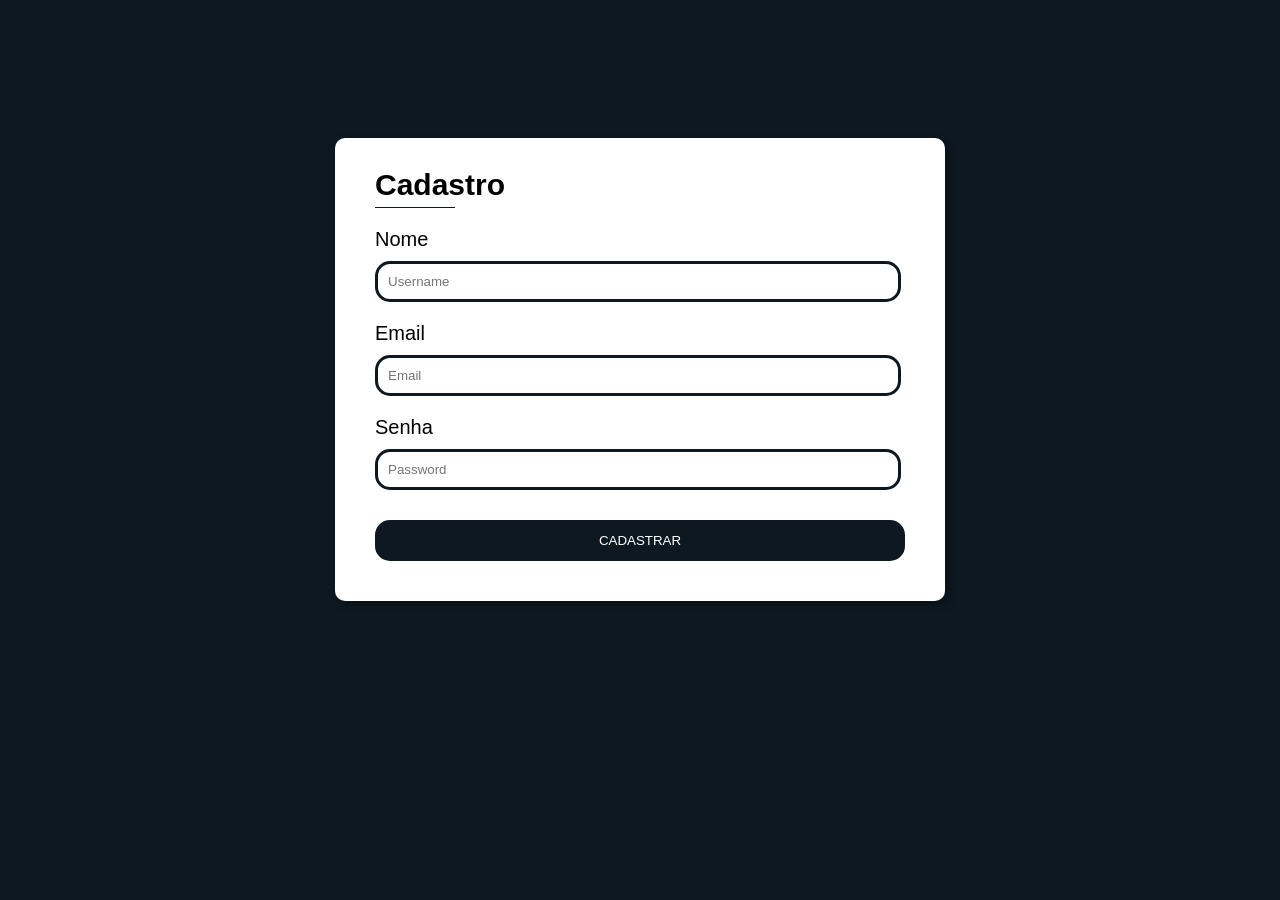
==== public/index.html @ f72bad79 "First code javascript" ====
<!DOCTYPE html>
<html lang="pt-br">
<head>
    <meta charset="UTF-8">
    <meta name="viewport" content="width=device-width, initial-scale=1.0">
    <title>Página login</title>
    <link rel="stylesheet" href="style.css">
    <link rel="shortcut icon" href="../assets/favicon.ico" type="image/x-icon"> 
</head>
<body>
    <section>
        <header>
            <h1>Cadastro</h1>
            <hr>
            <p>Nome</p>
        </header>
        <div>
            <input type="text" placeholder="Username" id="input">
        </div>
        <header>
            <p>Email</p>
        </header>
        <div>
            <input type="email" name="" placeholder="Email" id="input">
        </div>
        <header>
            <p>Senha</p>
        </header>
            <div>
                <input type="password" placeholder="Password" id="input">
            </div>
            <div>
                <button type="button" style="color: white;" onclick="clicar()">CADASTRAR</button>
            </div>
    </section>
    <script src="../js/script.js"></script>
</body>
</html>
---- public/style.css ----
@charset "UTF-8";



body {
    background-color: #0D1821;
    font: normal 15pt Arial;
}

section {
    background: white;
    border-radius: 10px;
    padding: 40px;
    margin: auto;
    box-shadow: 3px 3px 10px rgb(0, 0, 0, 0.353);
    width: 530px;
    height: auto;
    margin-top: -20px;

    position: relative;
    top: 150px;
}

header {
    color: black;
    text-align: left;
}

h1 {
    left: auto;
    margin-top: -10px;
}

#input {
    border: #0D1821 3px solid;
    width: 500px;
    padding: 10px;
    border-radius: 15px;
}
input:focus {
    box-shadow: 0px 0px 4px #000;
}


hr {
    width: 15%;
    margin-left: 0;
    margin-top: -20px;
    border-width: 3px;
    border: none;
    height: 1.5px;
    background-color: #0D1821;

}

button {
    background-color: #0D1821;
    border: #0D1821 3px solid;
    width: 530px;
    padding: 10px;
    border-radius: 15px;
    margin-top: 40px;
}

div {
    margin-top: -10px;
}
/* COR 1 AZUL ESCURO: 0D1821 */
/* COR 2 AZUL CLARO: 344966 */
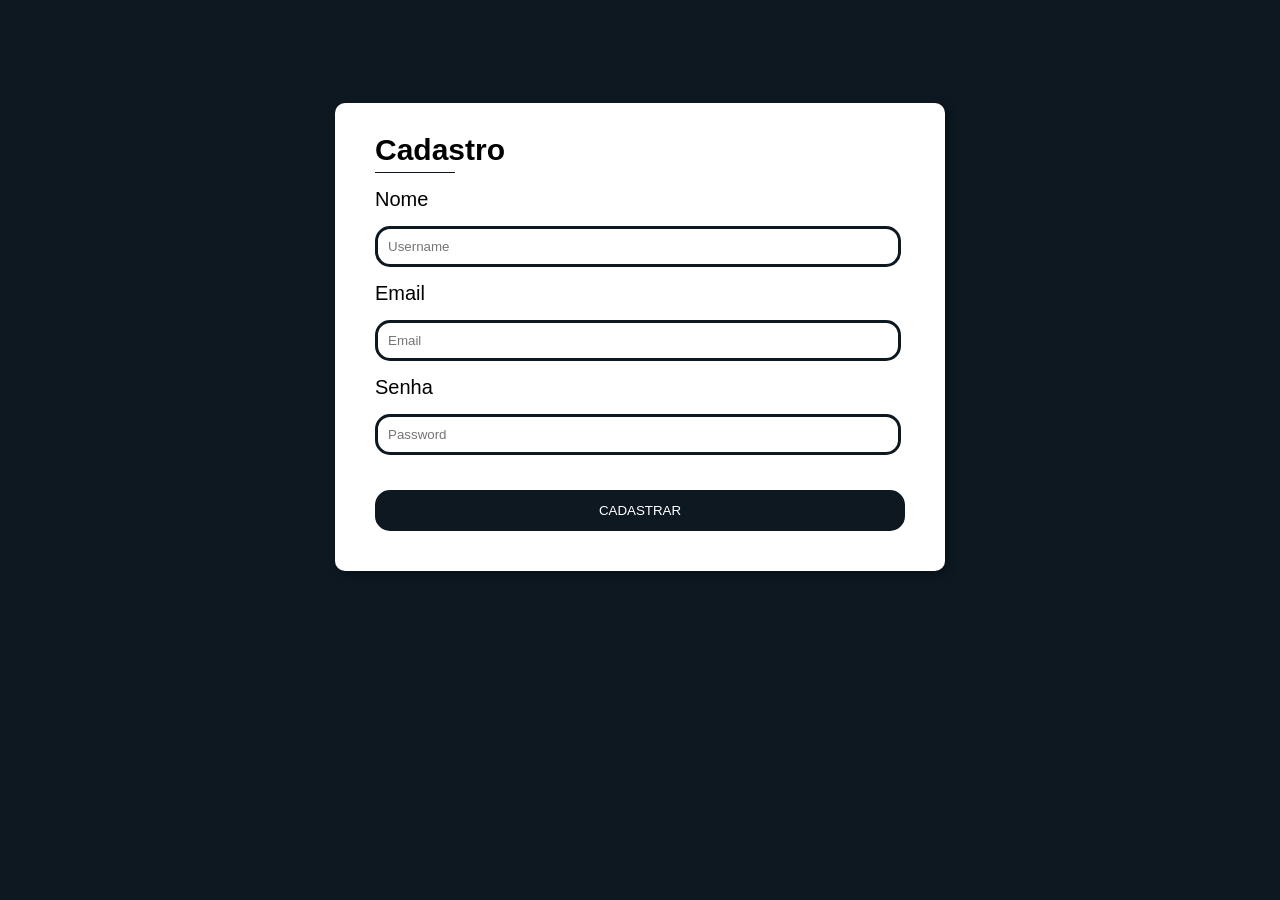
==== commit 27c04ccd: "Validacao e formulario" ====
--- a/public/index.html
+++ b/public/index.html
@@ -6,33 +6,40 @@
     <title>Página login</title>
     <link rel="stylesheet" href="style.css">
     <link rel="shortcut icon" href="../assets/favicon.ico" type="image/x-icon"> 
+    <script src="../js/script.js" defer></script>
 </head>
 <body>
     <section>
         <header>
             <h1>Cadastro</h1>
             <hr>
-            <p>Nome</p>
         </header>
-        <div>
-            <input type="text" placeholder="Username" id="input">
-        </div>
-        <header>
-            <p>Email</p>
-        </header>
-        <div>
-            <input type="email" name="" placeholder="Email" id="input">
-        </div>
-        <header>
-            <p>Senha</p>
-        </header>
+        <form action="script.js" autocomplete="off">  
             <div>
-                <input type="password" placeholder="Password" id="input">
+                <label for="nome"><p>Nome</p></label>
             </div>
             <div>
-                <button type="button" style="color: white;" onclick="clicar()">CADASTRAR</button>
+                <input class="input" type="text" placeholder="Username" id="nome" required maxlength="40" minlength="2">
             </div>
+
+            <div>
+                <label for="email"><p>Email</p></label>
+            </div>
+            <div>
+            <input class="input" type="email" name="" placeholder="Email" id="email" required maxlength="50">
+            </div>
+            
+            <div>
+                <label for="senha"><p>Senha</p></label>
+            </div>
+            <div>
+                <input class="input" type="password" placeholder="Password" id="senha" required maxlength="20" minlength="8">
+            </div>
+
+            <div>
+                <button type="submit" style="color: white;" id="botao">CADASTRAR</button>
+            </div>
+        </form>
     </section>
-    <script src="../js/script.js"></script>
 </body>
 </html>
--- a/public/style.css
+++ b/public/style.css
@@ -15,7 +15,7 @@
     box-shadow: 3px 3px 10px rgb(0, 0, 0, 0.353);
     width: 530px;
     height: auto;
-    margin-top: -20px;
+    margin-top: -55px;
 
     position: relative;
     top: 150px;
@@ -31,7 +31,7 @@
     margin-top: -10px;
 }
 
-#input {
+.input {
     border: #0D1821 3px solid;
     width: 500px;
     padding: 10px;
@@ -63,7 +63,7 @@
 }
 
 div {
-    margin-top: -10px;
+    margin-top: -5px;
 }
 /* COR 1 AZUL ESCURO: 0D1821 */
 /* COR 2 AZUL CLARO: 344966 */
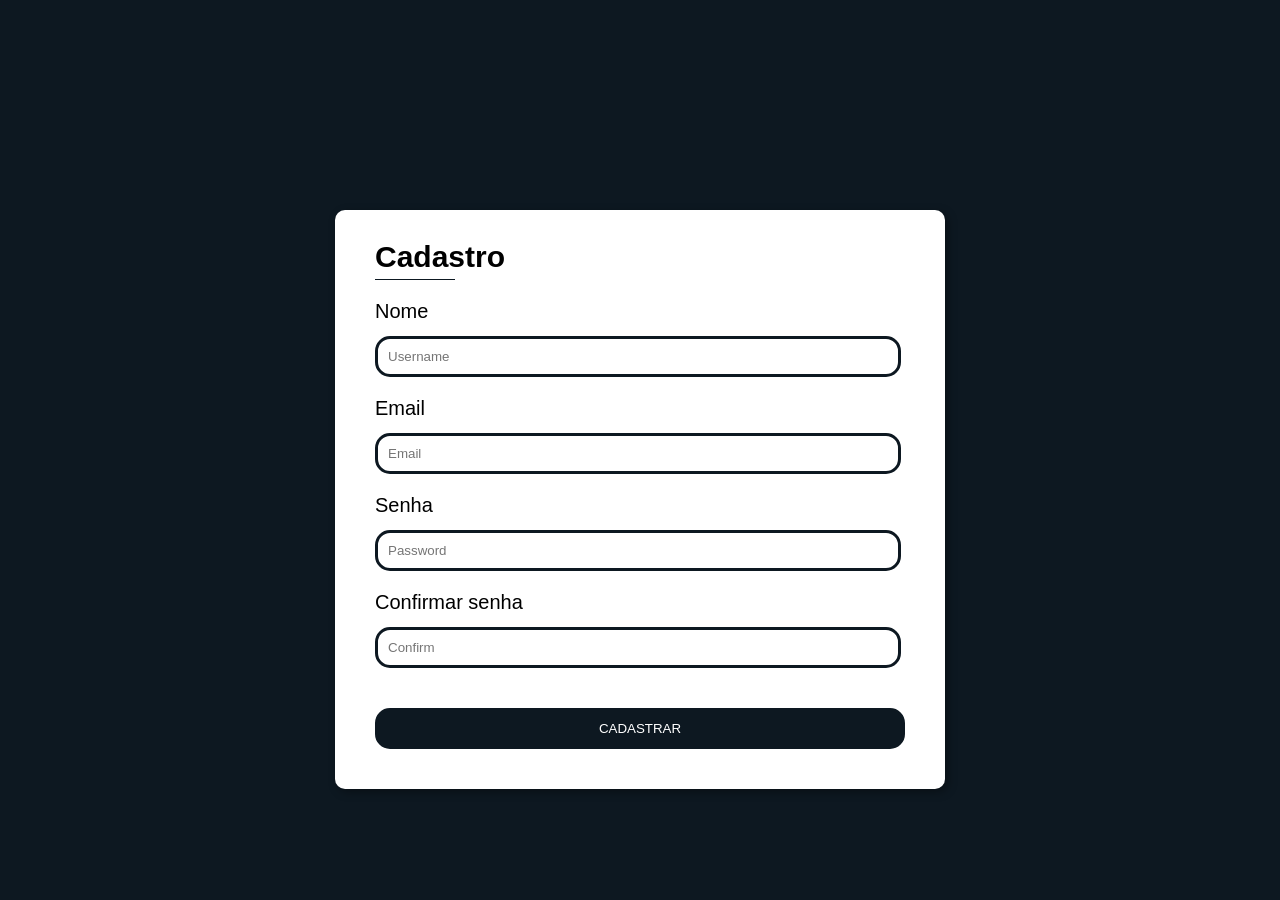
==== commit af569f1a: "Add campo repetir senha" ====
--- a/public/index.html
+++ b/public/index.html
@@ -14,30 +14,33 @@
             <h1>Cadastro</h1>
             <hr>
         </header>
-        <form action="script.js" autocomplete="off">  
+        <form action="script.js" autocomplete="off" novalidate id="form">  
             <div>
                 <label for="nome"><p>Nome</p></label>
-            </div>
-            <div>
                 <input class="input" type="text" placeholder="Username" id="nome" required maxlength="40" minlength="2">
+                <span id="span-required"></span>
             </div>
 
             <div>
                 <label for="email"><p>Email</p></label>
-            </div>
-            <div>
-            <input class="input" type="email" name="" placeholder="Email" id="email" required maxlength="50">
+                <input class="input" type="email" name="" placeholder="Email" id="email" required maxlength="50">
+                <span id="span-required"></span>
             </div>
             
             <div>
                 <label for="senha"><p>Senha</p></label>
-            </div>
-            <div>
                 <input class="input" type="password" placeholder="Password" id="senha" required maxlength="20" minlength="8">
+                <span id="span-required"></span>
             </div>
 
             <div>
-                <button type="submit" style="color: white;" id="botao">CADASTRAR</button>
+                <label for="repeat-senha"> <p>Confirmar senha</p></label>
+                <input class="input" type="password" placeholder="Confirm">
+                <span id="span-required"></span>
+            </div>
+
+            <div>
+                <button type="submit" style="color: white;" id="submit-button">CADASTRAR</button>
             </div>
         </form>
     </section>
--- a/public/style.css
+++ b/public/style.css
@@ -1,6 +1,4 @@
 @charset "UTF-8";
-
-
 
 body {
     background-color: #0D1821;
@@ -15,7 +13,7 @@
     box-shadow: 3px 3px 10px rgb(0, 0, 0, 0.353);
     width: 530px;
     height: auto;
-    margin-top: -55px;
+    margin-top: 60px;
 
     position: relative;
     top: 150px;
@@ -31,17 +29,6 @@
     margin-top: -10px;
 }
 
-.input {
-    border: #0D1821 3px solid;
-    width: 500px;
-    padding: 10px;
-    border-radius: 15px;
-}
-input:focus {
-    box-shadow: 0px 0px 4px #000;
-}
-
-
 hr {
     width: 15%;
     margin-left: 0;
@@ -50,7 +37,7 @@
     border: none;
     height: 1.5px;
     background-color: #0D1821;
-
+    
 }
 
 button {
@@ -62,8 +49,33 @@
     margin-top: 40px;
 }
 
-div {
-    margin-top: -5px;
+.input-erro {
+    border: #982821 3px solid;
+    width: 500px;
+    padding: 10px;
+    border-radius: 15px;
 }
+.input {
+    border: #0D1821 3px solid;
+    width: 500px;
+    padding: 10px;
+    border-radius: 15px;
+    outline: none;
+    margin-top: -10px;
+}
+
+input:focus {
+    box-shadow: 0px 0px 4px #000;
+}
+
+.msg-erro {
+    font-size: 15px;
+    color: #982821;
+    padding: 5px;
+    margin: 5px ;
+    width: 170px;
+    border-radius: 3px;
+}
+
 /* COR 1 AZUL ESCURO: 0D1821 */
 /* COR 2 AZUL CLARO: 344966 */
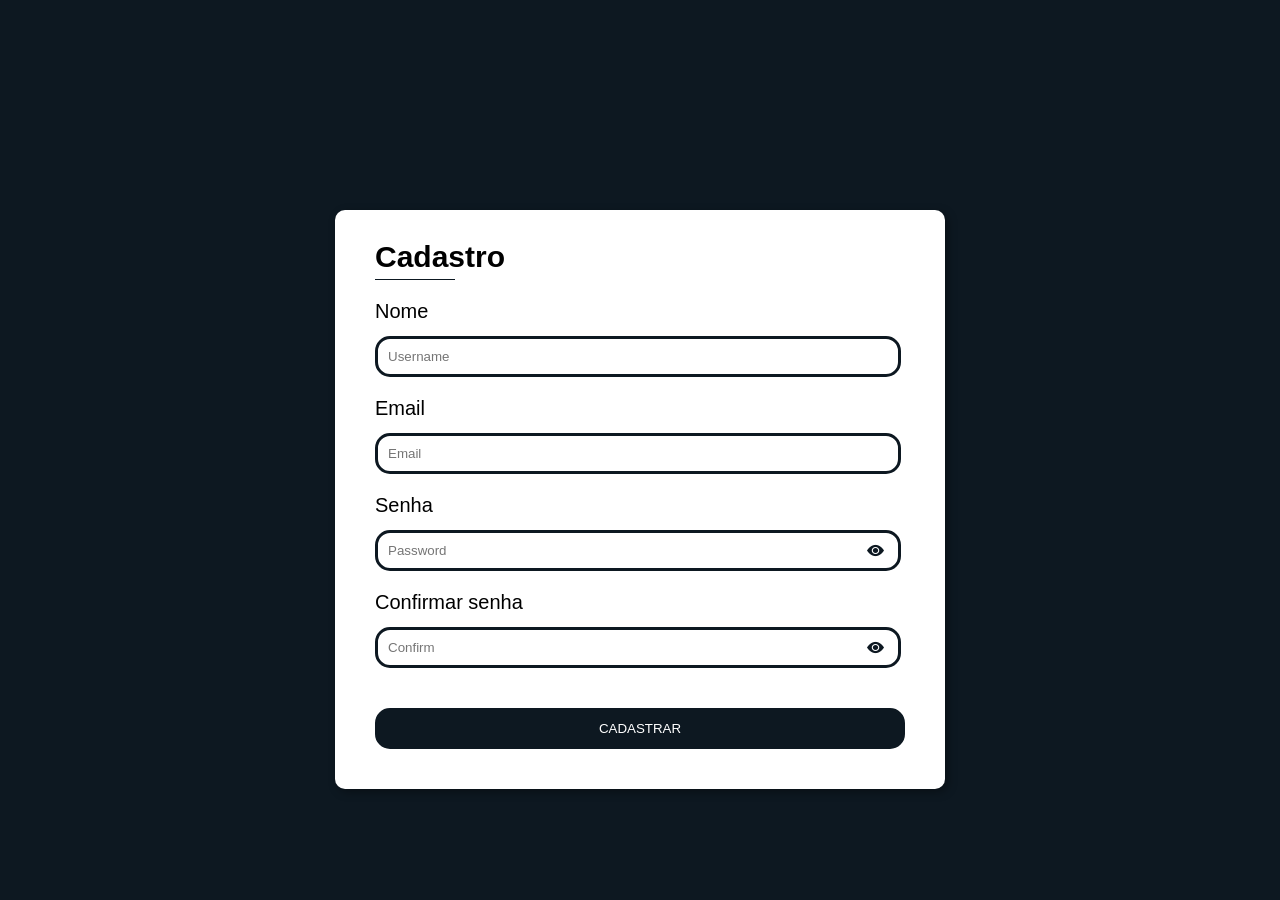
==== commit 04c8c5d2: "Add show password" ====
--- a/public/index.html
+++ b/public/index.html
@@ -4,9 +4,12 @@
     <meta charset="UTF-8">
     <meta name="viewport" content="width=device-width, initial-scale=1.0">
     <title>Página login</title>
+    <link rel="shortcut icon" href="../assets/favicon.ico" type="image/x-icon"> 
     <link rel="stylesheet" href="style.css">
-    <link rel="shortcut icon" href="../assets/favicon.ico" type="image/x-icon"> 
+    <link rel="stylesheet" href="modal.css">
+    <link rel="stylesheet" href="https://cdn.jsdelivr.net/npm/bootstrap-icons@1.13.1/font/bootstrap-icons.min.css">
     <script src="../js/script.js" defer></script>
+    <script src="../js/modal.js" defer></script>
 </head>
 <body>
     <section>
@@ -18,25 +21,27 @@
             <div>
                 <label for="nome"><p>Nome</p></label>
                 <input class="input" type="text" placeholder="Username" id="nome" required maxlength="40" minlength="2">
-                <span id="span-required"></span>
+                <span id="span-required">Nome deve ter no mínimo 2 caracteres.</span>
             </div>
 
             <div>
                 <label for="email"><p>Email</p></label>
                 <input class="input" type="email" name="" placeholder="Email" id="email" required maxlength="50">
-                <span id="span-required"></span>
+                <span id="span-required">Digite um email válido.</span>
             </div>
             
             <div>
                 <label for="senha"><p>Senha</p></label>
-                <input class="input" type="password" placeholder="Password" id="senha" required maxlength="20" minlength="8">
-                <span id="span-required"></span>
+                <input class="input" type="password" placeholder="Password" id="senha" required maxlength="20">
+                <i class="bi bi-eye-fill" id="btn-senha" onclick="mostrarSenha()"></i>
+                <span id="span-required">Digite uma senha com no mínimo 8 caracteres.</span>
             </div>
 
             <div>
                 <label for="repeat-senha"> <p>Confirmar senha</p></label>
                 <input class="input" type="password" placeholder="Confirm">
-                <span id="span-required"></span>
+                <i class="bi bi-eye-fill" id="btn-senha" onclick="mostrarSenha()"></i>
+                <span id="span-required">Senhas devem ser compatíveis.</span>
             </div>
 
             <div>
--- a/public/style.css
+++ b/public/style.css
@@ -77,5 +77,26 @@
     border-radius: 3px;
 }
 
+#span-required {
+    display: none;
+    font-size: 15px;
+    color: #982821;
+    padding: 5px;
+    margin: 5px 0px 0px 1px;
+}
+
+div{
+    position: relative;
+}
+
+div i{
+    font-size: 17px;
+    cursor: pointer;
+
+    position: absolute;
+    right: 4%;
+    color: #0D1821;
+    margin-top: 4px;
+}
 /* COR 1 AZUL ESCURO: 0D1821 */
 /* COR 2 AZUL CLARO: 344966 */
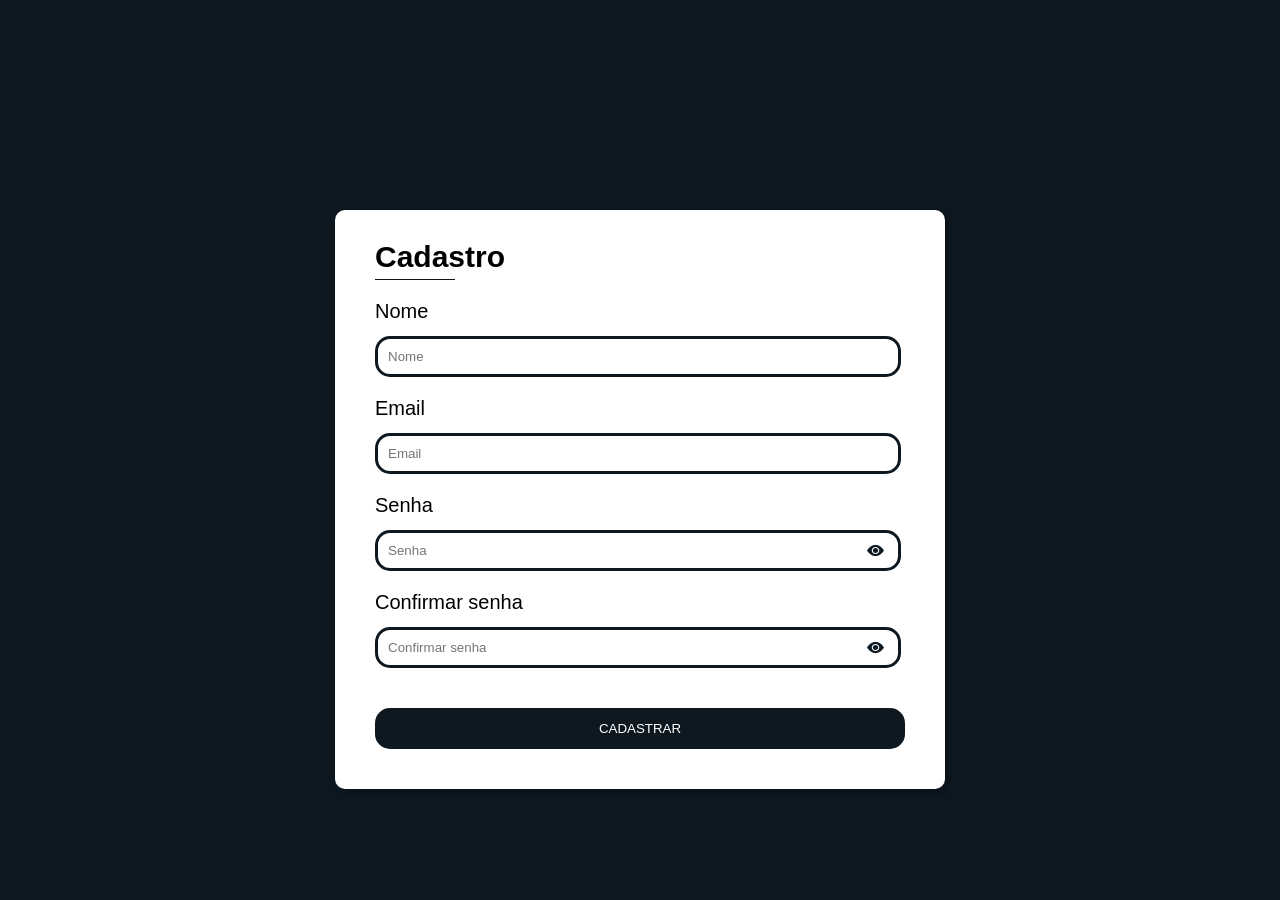
==== commit d8529514: "Ajeitando algumas coisas formulario e olho de visualizacao" ====
--- a/public/index.html
+++ b/public/index.html
@@ -17,10 +17,10 @@
             <h1>Cadastro</h1>
             <hr>
         </header>
-        <form action="script.js" autocomplete="off" novalidate id="form">  
+        <form action="" method="post" autocomplete="off" novalidate id="form">  
             <div>
                 <label for="nome"><p>Nome</p></label>
-                <input class="input" type="text" placeholder="Username" id="nome" required maxlength="40" minlength="2">
+                <input class="input" type="text" placeholder="Nome" id="nome" required maxlength="40" minlength="2">
                 <span id="span-required">Nome deve ter no mínimo 2 caracteres.</span>
             </div>
 
@@ -32,21 +32,25 @@
             
             <div>
                 <label for="senha"><p>Senha</p></label>
-                <input class="input" type="password" placeholder="Password" id="senha" required maxlength="20">
+                <input class="input" type="password" placeholder="Senha" id="senha" required maxlength="20">
                 <i class="bi bi-eye-fill" id="btn-senha" onclick="mostrarSenha()"></i>
                 <span id="span-required">Digite uma senha com no mínimo 8 caracteres.</span>
             </div>
 
             <div>
                 <label for="repeat-senha"> <p>Confirmar senha</p></label>
-                <input class="input" type="password" placeholder="Confirm">
-                <i class="bi bi-eye-fill" id="btn-senha" onclick="mostrarSenha()"></i>
+                <input class="input" type="password" placeholder="Confirmar senha">
+                <i class="bi bi-eye-fill" id="btn-senha-dois" onclick="mostrarSenhaDois()"></i>
                 <span id="span-required">Senhas devem ser compatíveis.</span>
             </div>
 
             <div>
                 <button type="submit" style="color: white;" id="submit-button">CADASTRAR</button>
             </div>
+
+            <dialog id="modal">
+                <p>Parabens pelo cadastro</p>
+            </dialog>
         </form>
     </section>
 </body>
